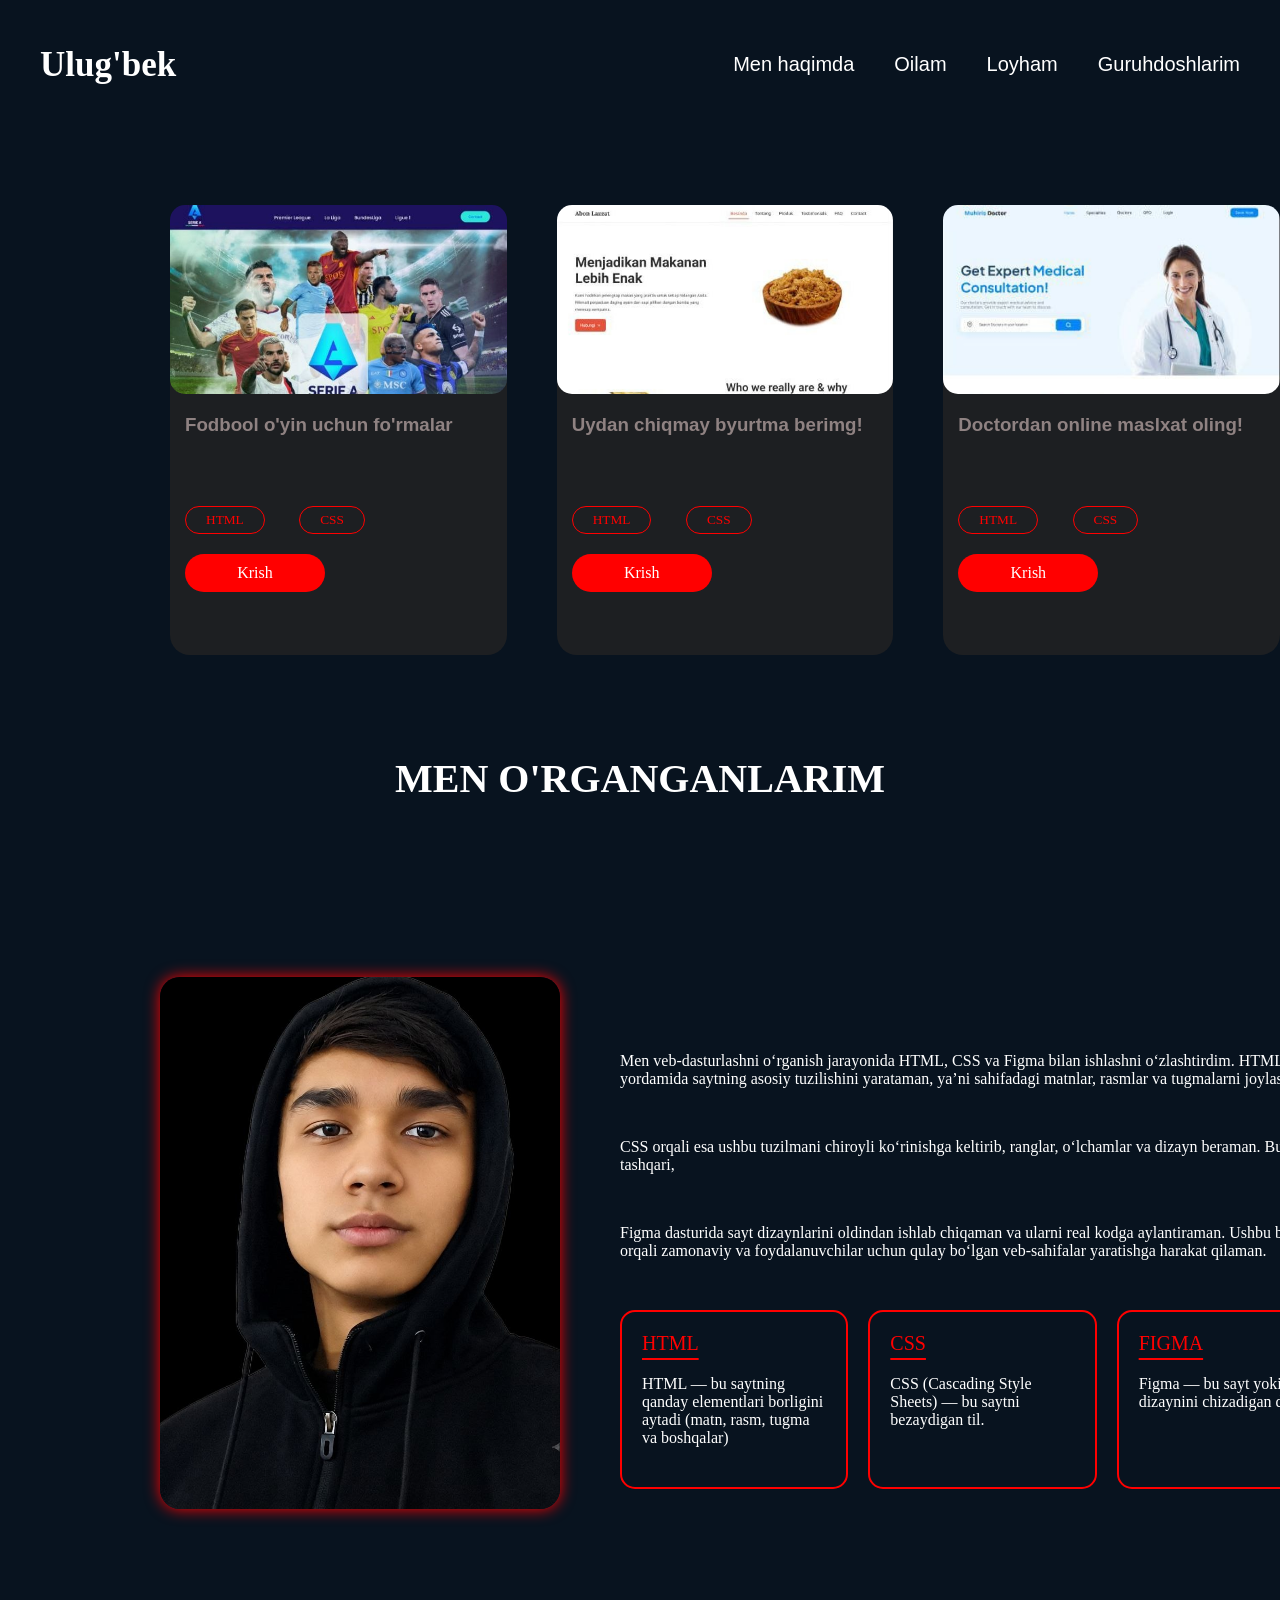
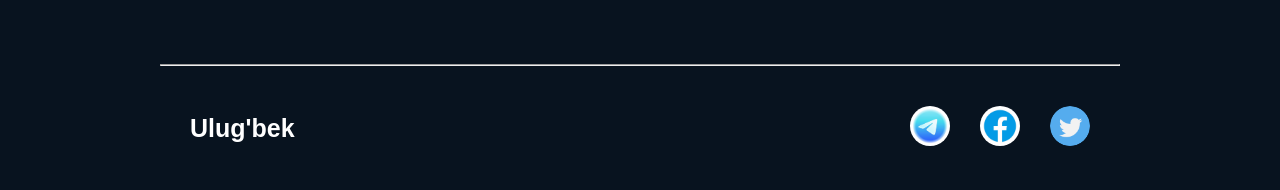
==== 3.html @ 5dd06a30 "tayyor" ====
<!doctype html>
<html lang="en">
  <head>
    <meta charset="UTF-8" />
    <meta name="viewport" content="width=device-width, initial-scale=1.0" />
    <title>portfolio | Ulug'bek</title>
    <link rel="stylesheet" href="3.css" />
  </head>
  <body>
    <header>
      <div class="container">
        <nav class="navbar">
          <h2 class="logo">Ulug'bek</h2>
          <ul class="nav_links">
            <li><a href="index.html" class="nav_link">Men haqimda </a></li>
            <li><a href="ikinchi.html" class="nav_link">Oilam</a></li>
            <li><a href="3.html" class="nav_link">Loyham</a></li>
            <li><a href="4.html" class="nav_link">Guruhdoshlarim</a></li>
          </ul>
        </nav>
      </div>
    </header>
    <main>
      <section>
        <!-- <div class="sect-card"> -->
          <div class="box">
            <div class="card">
              <img src="img/1..   2.jpg" alt="" />
              <h3>Fodbool o'yin uchun fo'rmalar</h3>
              <button>HTML</button>
              <button>CSS</button>
              <a href="">Krish</a>
            </div>
            <div class="card">
              <img src="img/2..   2.jpg" alt="" />
              <h3>Uydan chiqmay byurtma berimg! </h3>
              <button>HTML</button>
              <button>CSS</button>
              <a href="">Krish</a>
            </div>
            <div class="card">
              <img src="img/3.jpg" alt="" />
              <h3>Doctordan online maslxat oling! </h3>
              <button>HTML</button>
              <button>CSS</button>
              <a href="">Krish</a>
            </div>
          </div>
        </div>
      </section>
      <!-- section 2 -->
        <h2 class="ozm">MEN O'RGANGANLARIM</h2>

        <div class="hero">
           <img class="hero-img" src="img/men 3.jpg" alt="" />
          <div class="hero-wrapper">
            
            <p class="hero-text">Men veb-dasturlashni o‘rganish jarayonida HTML, CSS va Figma bilan ishlashni o‘zlashtirdim. HTML yordamida saytning asosiy tuzilishini yarataman, ya’ni sahifadagi matnlar, rasmlar va tugmalarni joylashtiraman.</p>
            <p class="hero-text">
             CSS orqali esa ushbu tuzilmani chiroyli ko‘rinishga keltirib, ranglar, o‘lchamlar va dizayn beraman. Bundan tashqari,

            </p>
             <p class="hero-text">
              Figma dasturida sayt dizaynlarini oldindan ishlab chiqaman va ularni real kodga aylantiraman. Ushbu bilimlarim orqali zamonaviy va foydalanuvchilar uchun qulay bo‘lgan veb-sahifalar yaratishga harakat qilaman.
             </p>
              <div class="card_box">
          <div class="box_card">
            <span>HTML</span>
            
            <p class="matn">HTML — bu saytning qanday elementlari borligini aytadi (matn, rasm, tugma va boshqalar)</p>
          </div>
          <div class="box_card">
            <span>CSS</span>
            
            <p class="matn">CSS (Cascading Style Sheets) — bu saytni bezaydigan til.</p>
          </div>
          <div class="box_card">
            <span>FIGMA</span>
            
            <p class="matn">Figma — bu sayt yoki app dizaynini chizadigan dastur.</p>
          </div>
        </div>
          </div>
         
        </div>
      
    
    
          </div>
        </div>
       

      
      
       </section>
    </main>
    <footer>
        <div class="footer-box">
        <hr>
        <div class="footer_div">
          <h3>Ulug'bek</h3>
          <div class="footer-div-img">
            
             <a id="boglanish" href="https://t.me/zikrullayev16"><img src="img/image.png" alt=""></a>
             <a href="#"> <img src="img/image copy.png" alt="Facebook"></a>
             <a href="#"> <img src="img/image copy 2.png" alt="Tvitter"></a>
          </div>
        </div>
        </div>
       </footer>
    
  </body>
</html>
---- 3.css ----
*{
    margin: 0px;
    padding: 0px;
    box-sizing: border-box;

}
body{
    background:#08131f;
    font-family: Arial, Helvetica, sans-serif;
    color: white;
}

 header {
  position:sticky;
  padding: 20px 0px;
  background: #08131f;
  
}
.container {
  max-width: 1200px;
  width: 100%;
  margin: 0px auto;
  margin-top: 25px;
}

.logo {
  color: #fff;
  font-size: 35px;
}

nav {
  display: flex;
  align-items: center;
  justify-content: space-between;
}

.nav_links {
  display: flex;
  align-items: center;
  gap: 40px;
  list-style: none;
    transition: 0.4s;

  }

.nav_link {
  color: #fff;
  text-decoration: none;
   font-size: 20px;
  transition: 0.4s;
}
.nav_link::after{
  content: "";
  width: 0%;
  height: 2px;
  background-color:rgb(15, 215, 218);
  display: block;
  transition: 0.4s;
}
.nav_link:hover{
    color:rgb(15, 215, 218);
    transition: 0.4s;
}
.nav_link:hover::after{
  width: 100%;
  color: #fff;
}
.sect-card{
    height: 500px;
    display: flex;
    align-items: center;
}
.box{
    margin-left: 170px;
    display: flex;
    gap: 50px;
    
    
}  
.card{ 
    margin-top: 100px;
    width: 350px;
    height: 450px;
    background-color:#1d1f22;
    /* padding-bottom: 50px; */
    border-radius:20px ;
    transition: 0.4s;
}
.card img{
    width: 100%;
    border-radius: 15px;
    display: flex;

}
.card h3{
    padding: 20px 15px;
    color:#8f8282;
}
button{
     font-family: Cambria, Cochin, Georgia, Times, 'Times New Roman', serif;
    border: 1px solid red;
    padding: 5px 20px;
    border-radius: 20px;
    color: red;
    background-color: transparent;
    margin: 50px 15px 0px;
}
button:hover{
  box-shadow: 0 0 2px rgb(19, 41, 108);
}
.card a{
    font-family: Cambria, Cochin, Georgia, Times, 'Times New Roman', serif;
    text-decoration: none;
    color: #fff;
    background-color: red;
    padding: 10px 70px;
    border-radius: 20px;
    display: flex;
    width: 100px;
    margin: 20px 15px 0px;
    justify-content: center;
    align-items: center;
    transition: 0.2s;
}
.card a:hover{
    background-color:rgb(149, 28, 28) ;
    box-shadow: 0 0 5px rgb(255, 0, 0);
}
.card:hover{
    box-shadow: 0 0 20px #ff0000;
    transform: scale(1.1);
}
h2{
  margin-top: 0px;
  display: flex;
  justify-content: center;
  font-size: 40px;
  font-family:Cambria, Cochin, Georgia, Times, 'Times New Roman', serif;
}

.ozm{
  margin-top:100px;
}
.hero {
  display: flex;
  align-items: center;
  /* width: 800px; */
  margin: 50px 160px;
}

.hero-wrapper {
  width: 800px;
  margin-top: 200px;
  display: flex;
  flex-direction: column;
  align-items: start;
  gap: 50px;
  padding-left:  60px;
  font-family: Cambria, Cochin, Georgia, Times, 'Times New Roman', serif;
}

.hero-img {
  position: relative;
  top: 60px;
  width: 400px;
  object-fit: cover;
  border-radius: 20px;
  box-shadow:0 0 15px #ff0000;
}


.card_box{
width: 725px;
/* margin-top: 0px; */
padding-top: 0px ;
padding-bottom: 25px;
display: flex;
justify-content: center;
gap: 20px;
}
.box_card{
  font-family: Cambria, Cochin, Georgia, Times, 'Times New Roman', serif;
  width: 250px;
  border: 2px solid red;
  padding: 20px 20px;
  border-radius: 15px;
 transition: 0.2s;
}
.box_card:hover{
  box-shadow: 0 0 20px rgb(165, 11, 11);
   background-color: rgba(255, 0, 0, 0.108) ;
   transform: translateY(-20px);
}
span{
  display: flex;
  text-decoration: underline;
  text-underline-offset:8px ;  
  color:red;
  font-size: 20px;
}
.matn{
  padding: 20px 0px ;
}


.footer-box{
    margin-top: 150px;
  padding: 0px 160px;
}
.footer_div{
  padding: 40px  30px;
  background: #08131f;
  display: flex;
  align-items: center; 
  justify-content: space-between;
  

}
.footer_div h3{
  font-size: 25px;
}
.footer-div-img{
  background-color: #08131f;
  color: #08131f;
}
.footer-div-img {
 
  background-color: #08131f;
  display: flex;
  justify-content: space-between;
  
}

.footer-div-img {
    display: flex;
    gap: 30px;

  }

.footer-div-img a {
    display: block; 
   border-radius: 50%;
          
}

.footer-div-img img {
    width: 40px;
    height: 40px;
    border-radius: 50%;
}
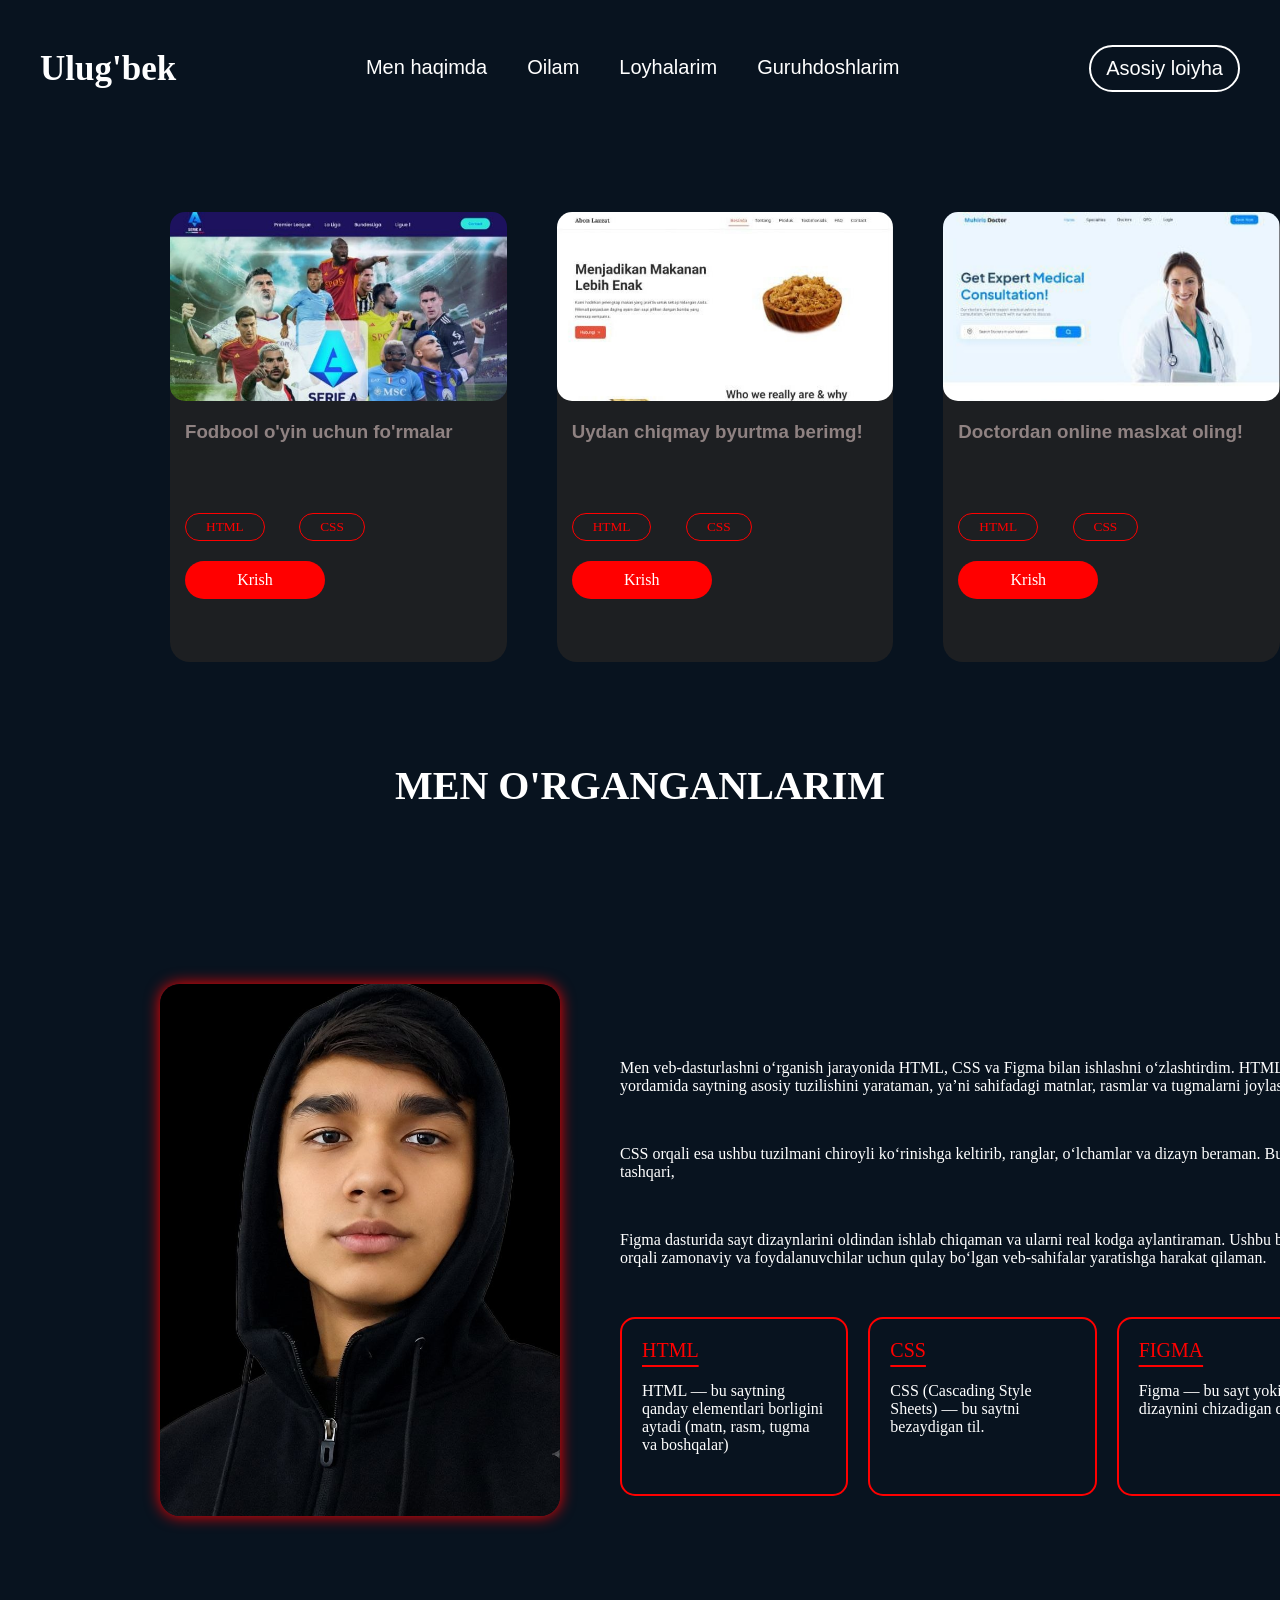
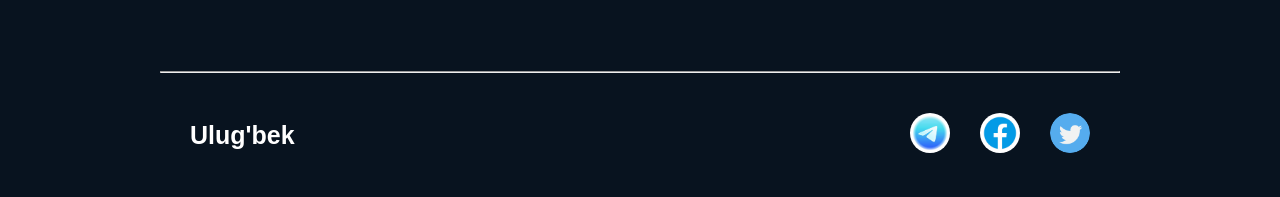
==== commit 6b02a995: "Yangi o'zgarishlar qo'shildi" ====
--- a/3.html
+++ b/3.html
@@ -14,9 +14,10 @@
           <ul class="nav_links">
             <li><a href="index.html" class="nav_link">Men haqimda </a></li>
             <li><a href="ikinchi.html" class="nav_link">Oilam</a></li>
-            <li><a href="3.html" class="nav_link">Loyham</a></li>
+            <li><a href="3.html" class="nav_link">Loyhalarim</a></li>
             <li><a href="4.html" class="nav_link">Guruhdoshlarim</a></li>
           </ul>
+            <a class="nav_a" href="https://1-loyham-asosiy.netlify.app"> Asosiy loiyha</a>
         </nav>
       </div>
     </header>
--- a/3.css
+++ b/3.css
@@ -64,6 +64,21 @@
 .nav_link:hover::after{
   width: 100%;
   color: #fff;
+}
+ .nav_a{
+  padding: 10px 15px;
+  border: none;
+  text-decoration: none;
+  border-radius: 25px;
+  border: 2px solid #fff;
+  font-size: 20px;
+  color: white;
+  background:transparent ;
+ 
+}
+.nav_a:hover{
+  border: 2px solid rgb(15, 215, 218);
+  transform:scale(1.1)
 }
 .sect-card{
     height: 500px;
